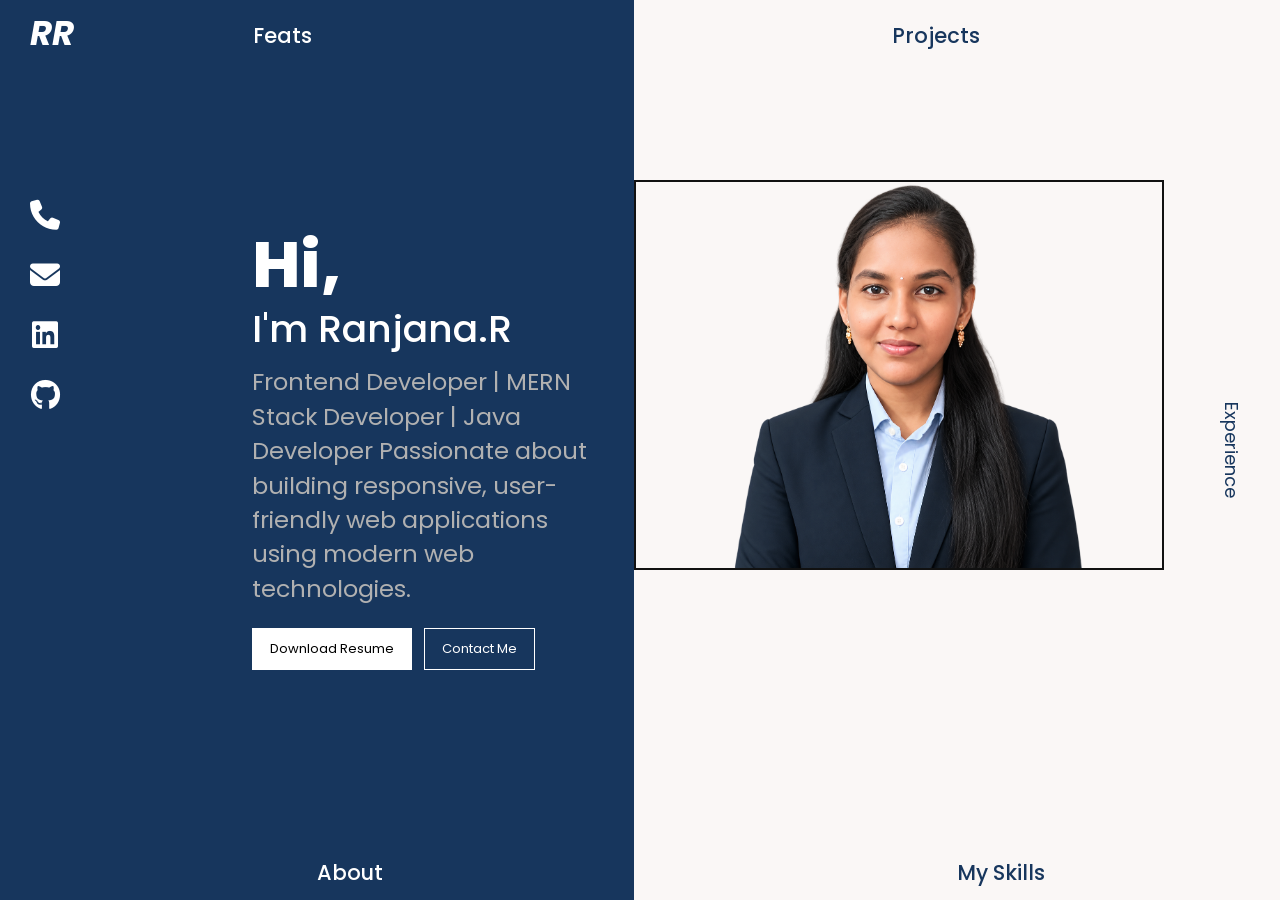
==== index.html @ 3a2ee6c5 "Initial portfolio commit" ====
<!DOCTYPE html>
<html lang="en">
<head>
    <meta charset="UTF-8">
    <meta name="viewport" content="width=device-width, initial-scale=1.0">
    <title>Ranjana R | Portfolio</title>
    <link rel="icon" type="image/png" href="Attachments/icon.png">

    <link rel="stylesheet" href="style.css">

    <!-- Google Font -->
    <link href="https://fonts.googleapis.com/css2?family=Poppins:wght@300;400;500;600;700;800&display=swap"
          rel="stylesheet">

    <!-- Font Awesome Icons -->
    <link rel="stylesheet"
          href="https://cdnjs.cloudflare.com/ajax/libs/font-awesome/6.5.2/css/all.min.css">
</head>
<body>

    <header class="logo">RR</header>

    <main class="portfolio">

        <!-- Left Section -->
        <section class="left-section">

            <nav class="sidebar">
                <div class="social-icons">
                    <a href="tel:+918667681927"
                    aria-label="Phone Number"
                    title="Phone Number">
                        <i class="fas fa-phone"></i>
                    </a>
                    <a href="mailto:ranjana352004@gmail.com" title="gmail">
                        <i class="fas fa-envelope"></i>
                    </a> 
                    <a href="https://www.linkedin.com/in/r-ranjana/"
                       target="_blank" aria-label="LinkedIn" title="LinkedIn">
                        <i class="fab fa-linkedin"></i> 
                    </a>

                    <a href="https://github.com/Ranjana-R35"
                       target="_blank" aria-label="GitHub" title="github">
                        <i class="fab fa-github"></i>
                    </a>
                   
                </div>
            </nav>
            <a class="feats"  href="certifcations.html">Feats</a>
            <div class="intro">
                <h1>Hi,</h1>

                <h2>I'm Ranjana.R</h2>

                <p>
                    Frontend Developer | MERN Stack Developer | Java Developer

Passionate about building responsive, user-friendly web applications using modern web technologies.                   
                </p>

                <div class="buttons">
                    <a href="Attachments/Ranjana_R__Software_Developer.pdf"  class="btn btn-light" download>
                        Download Resume
                    </a>

                    <a href="mailto:ranjana352004@gmail.com"
                       class="btn btn-outline">
                        Contact Me
                    </a>
                </div>
            </div>

            <a href="about.html" class="bottom-link">About</a>
        </section>

        <!-- Right Section -->
        <section class="right-section">

            <a href="Projects.html" class="projects">Projects</a>


            <div class="image-frame">
                <img src="Attachments/Ranjana_R_Image.png" alt="Ranjana R">
            </div>

            <a href="experience.html" class="experience-side-link">Experience</a>

            <a href="skills.html" class="bottom-skills">My Skills</a>

        </section>

    </main>
    <script src="script.js"></script>
</body>
</html>
---- style.css ----
* {
    margin: 0;
    padding: 0;
    box-sizing: border-box;
}

html {
    scroll-behavior: smooth;
}

body {
    font-family: 'Poppins', sans-serif;
    background: #000;
    color: #fff;
}

a {
    text-decoration: none;
    color: inherit;
}

.portfolio {
    display: flex;
    min-height: 100vh;
}

/* Logo */
.logo {
    position: absolute;
    top: 8px;
    left: 30px;
    font-size: 34px;
    font-weight: 700;
    font-style: italic;
    z-index: 5;
}

/* Left Section */
.left-section {
    width: 49.5%;
    min-height: 100vh;
    background: #17365D;
    position: relative;
    display: flex;
    align-items: center;
    padding: 80px 40px 80px 19.7%;
}

.sidebar {
    position: absolute;
    left: 30px;
    top: 200px;
    display: flex;
    flex-direction: column;
    align-items: center;
}


.social-icons {
    display: flex;
    flex-direction: column;
    gap: 30px;
    font-size: 30px;
}

.intro {
    width: 100%;
    max-width: 400px;
    position: relative;
    z-index: 2;
}
.intro h1 {
    font-size: clamp(48px, 5vw, 68px);
    line-height: 1.1;
    font-weight: 800;
}
.intro h2 {
    font-size: clamp(26px, 3vw, 38px);
    font-weight: 500;
    white-space: nowrap;
}
.intro p {
    margin-top: 8px;
    font-size: clamp(17px, 1.85vw, 24px);
    line-height: 1.45;
    color: #b1b1b1;
}
.buttons {
    display: flex;
    gap: 12px;
    margin-top: 22px;
    flex-wrap: wrap;
}
.btn {
    padding: 10px 17px;
    font-size: 13px;
    border: 1px solid white;
    transition: 0.3s;
}
.btn-light {
    background: #fff;
    color: #000;
}
.btn-light:hover {
    background: #ccc;
}
.btn-outline:hover {
    background: #fff;
    color: #000;
}
.bottom-link {
    position: absolute;
    bottom: 12px;
    left: 50%;
    font-size: 21px;
    font-weight: 500;
}
/* Right Section */
.right-section {
    width: 50.5%;
    min-height: 100vh;
    background: #faf7f6;
    color:#17365D ;
    position: relative;
    display: flex;
    justify-content: center;
    align-items: center;
}
.projects{
    position: absolute;
    top: 20px;
    left: 40%;
    font-size: 21px;
     font-weight: 500;
}
.feats{
    position: absolute;
    top: 20px;
    left: 40%;
    font-size: 21px;
     font-weight: 500;
}
.image-frame {
    width: 82%;
    height: 390px;
    position: absolute;
    top: 20%;
    left: 0;
    border: 2px solid #111;
    display: flex;
    justify-content: center;
    align-items: center;
}
.image-frame img {
    width: 75%;
    height: 100%;
    object-fit: cover;
    object-position: center top;
}

.experience-side-link {
    position: absolute;
    right: 35px;
    top: 50%;
    writing-mode: vertical-rl;
    transform: translateY(-50%);
    font-size: 18px;
}


.bottom-skills {
    position: absolute;
    bottom: 12px;
    left: 50%;
    /* transform: translateX(-50%); */
    font-size: 21px;
    font-weight: 500;
}

/* Responsive Design */
@media (max-width: 900px) {
    .left-section {
        padding-left: 15%;
        padding-right: 25px;
    }

    .sidebar {
        left: 15px;
    }

    .image-frame {
        height: 320px;
    }

    .image-frame img {
        width: 70%;
    }

    .experience-side-link {
        right: 12px;
    }
}

@media (max-width: 600px) {
    .portfolio {
        flex-direction: column;
    }

    .logo {
        top: 12px;
        left: 20px;
        font-size: 28px;
    }

    .left-section {
        width: 100%;
        min-height: 700px;
        padding: 110px 25px 80px 75px;
    }

    .sidebar {
        left: 20px;
        top: 120px;
        gap: 45px;
    }

    .intro {
        max-width: 100%;
    }

    .intro h1 {
        font-size: 55px;
    }

    .intro h2 {
        font-size: 28px;
        white-space: normal;
    }

    .intro p {
        font-size: 18px;
    }

    .right-section {
        width: 100%;
        min-height: 600px;
    }

    .image-frame {
        width: 82%;
        height: 360px;
        top: 90px;
        left: 5%;
    }

    .image-frame img {
        width: 75%;
    }

    .experience-side-link {
        right: 15px;
    }

    .bottom-skills {
        font-size: 19px;
    }
}


.contact-links {
    display: flex;
    flex-direction: column;
    gap: 15px;
    margin-top: 20px;
}

.contact-link {
    display: flex;
    align-items: center;
    gap: 12px;
    color: #333;
    text-decoration: none;
    font-size: 16px;
    transition: color 0.3s ease;
}

.contact-link i {
    color: #007bff;
    font-size: 20px;
}

.contact-link:hover {
    color: #007bff;
}

.left-section {
    animation: slideInLeft 1s ease-out both;
}



/* 2. RR Logo animation */
.logo {
    animation: logoPop 0.8s ease-out both;
    transform-origin: center;
}

/* 3. Introduction animation */
.intro h1 {
    animation: fadeUp 0.8s ease-out 0.2s both;
}

.intro h2 {
    animation: fadeUp 0.8s ease-out 0.4s both;
}

.intro p {
    animation: fadeUp 0.8s ease-out 0.6s both;
}

.buttons {
    animation: fadeUp 0.8s ease-out 0.8s both;
}

/* 4. Profile image entrance */
.image-frame {
    animation: imageReveal 1s ease-out 0.3s both;
}

/* 5. Gentle floating effect */
.image-frame img {
    /* animation: floatImage 4s ease-in-out 1.5s infinite; */
    transition: transform 0.4s ease, filter 0.4s ease;
}

/* Pause floating effect while hovering */
.image-frame:hover img {
    animation-play-state: paused;
    transform: scale(1.04);
    filter: brightness(1.05);
}

/* 6. Social icon hover animation */
.social-icons a {
    display: inline-flex;
    align-items: center;
    justify-content: center;
    transition:
        color 0.3s ease,
        transform 0.3s ease,
        text-shadow 0.3s ease;
}

.social-icons a:hover,
.feats:hover
 {
    color: #ffffff;
    transform: translateY(-4px) scale(1.15);
    text-shadow: 0 0 12px rgba(255, 255, 255, 0.5);
}

/* 7. Navigation link animation */
.projects,
.feats,
.bottom-link,
.bottom-skills,
.experience-side-link {
    transition: color 0.3s ease, transform 0.3s ease;
}
.bottom-link:hover{
     color: #ffffff;
    transform: translateX(-5px);
    text-shadow: 0 0 12px rgba(255, 255, 255, 0.5);
}

.projects:hover {
    color:#17365D;;
    transform: translateY(-3px);
    text-shadow: 0 0 12px #6ca4e7;
}


.bottom-skills:hover {
    color:#17365D;;
    transform: translateX(-5px);
    text-shadow: 0 0 12px #6ca4e7;
}


/* Keep vertical Experience link centered */
.experience-side-link:hover {
    color: #17365D;
    transform: translateY(-50%) scale(1.05);
     text-shadow: 0 0 12px #6ca4e7;
}

/* 8. Button hover effects */
.btn {
    position: relative;
    overflow: hidden;
    transition:
        transform 0.3s ease,
        box-shadow 0.3s ease,
        background 0.3s ease,
        color 0.3s ease;
}

.btn:hover {
    transform: translateY(-4px);
    box-shadow: 0 8px 20px rgba(0, 0, 0, 0.25);
}

/* 9. Download button */
.btn-light:hover {
    background: #e5e5e5;
    color: #17365D;
}

/* 10. Contact button */
.btn-outline:hover {
    background: #ffffff;
    color: #17365D;
    box-shadow: 0 0 15px rgba(255, 255, 255, 0.2);
}

/* 11. Profile frame hover */
.image-frame {
    transition: border-color 0.4s ease, box-shadow 0.4s ease;
}

.image-frame:hover {
    border-color: #094896;
    box-shadow: 0 10px 30px rgba(23, 54, 93, 0.15);
}

/* 12. Entrance animation keyframes */
@keyframes slideInLeft {
    from {
        opacity: 0;
        transform: translateX(-45px);
    }

    to {
        opacity: 1;
        transform: translateX(0);
    }
}
@keyframes fadeUp {
    from {
        opacity: 0;
        transform: translateY(25px);
    }

    to {
        opacity: 1;
        transform: translateY(0);
    }
}

@keyframes logoPop {
    0% {
        opacity: 0;
        transform: scale(0.5) rotate(-10deg);
    }

    70% {
        transform: scale(1.1) rotate(3deg);
    }

    100% {
        opacity: 1;
        transform: scale(1) rotate(0);
    }
}

@keyframes imageReveal {
    from {
        opacity: 0;
        transform: scale(0.94);
    }

    to {
        opacity: 1;
        transform: scale(1);
    }
}

/* 13. Accessibility: respect reduced motion */
@media (prefers-reduced-motion: reduce) {
    *,
    *::before,
    *::after {
        animation-duration: 0.01ms !important;
        animation-iteration-count: 1 !important;
        scroll-behavior: auto !important;
        transition-duration: 0.01ms !important;
    }
}
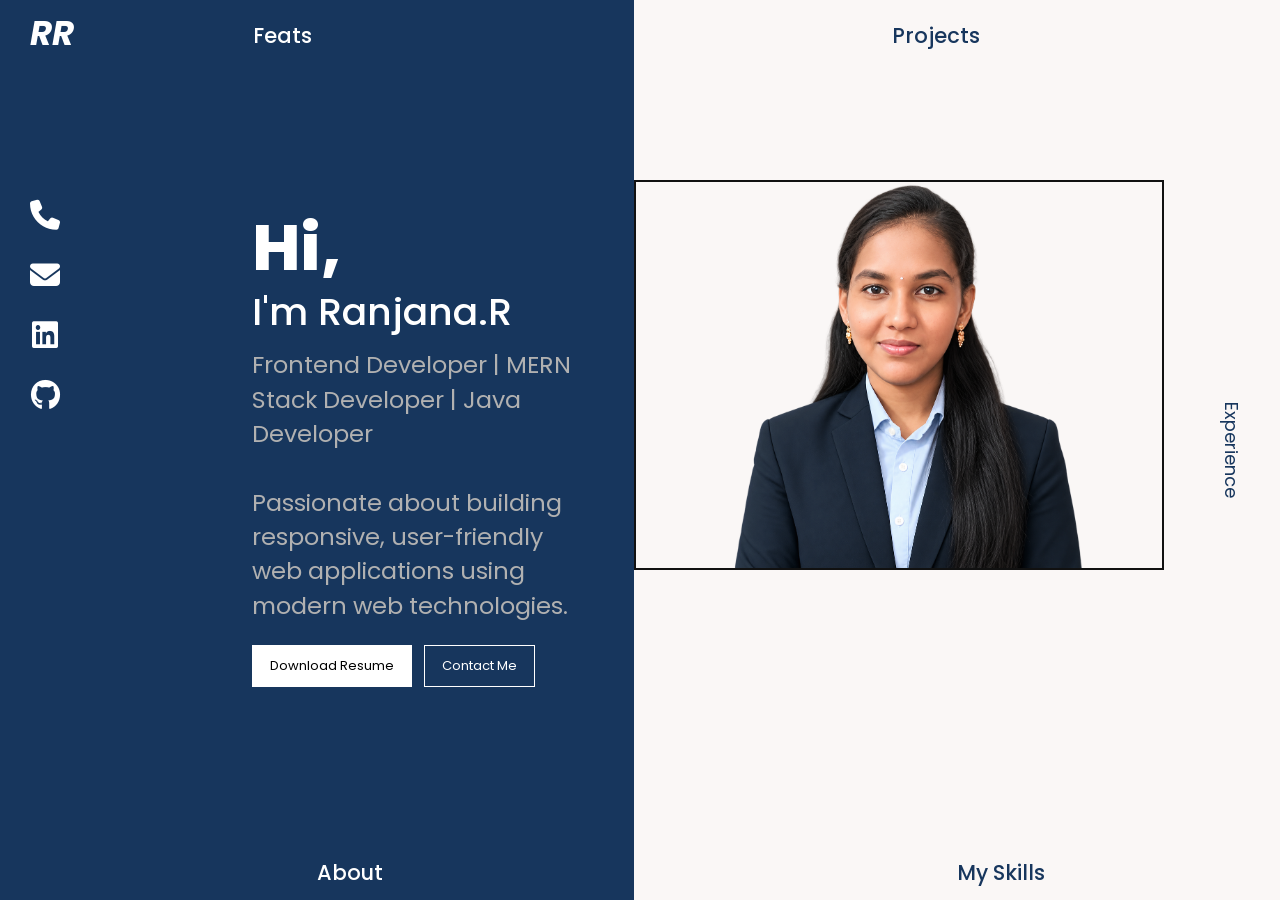
==== commit 052c1dac: "Mobile view Home Page Changes" ====
--- a/index.html
+++ b/index.html
@@ -1,12 +1,12 @@
-
 <!DOCTYPE html>
 <html lang="en">
 <head>
     <meta charset="UTF-8">
     <meta name="viewport" content="width=device-width, initial-scale=1.0">
+
     <title>Ranjana R | Portfolio</title>
+
     <link rel="icon" type="image/png" href="Attachments/icon.png">
-
     <link rel="stylesheet" href="style.css">
 
     <!-- Google Font -->
@@ -17,9 +17,34 @@
     <link rel="stylesheet"
           href="https://cdnjs.cloudflare.com/ajax/libs/font-awesome/6.5.2/css/all.min.css">
 </head>
+
 <body>
 
-    <header class="logo">RR</header>
+    <!-- Desktop Logo -->
+    <header class="logo desktop-logo">RR</header>
+
+    <!-- Mobile Header -->
+    <header class="mobile-header">
+        <a href="index.html" class="mobile-logo">RR</a>
+
+        <button class="hamburger"
+                id="hamburger"
+                aria-label="Open navigation menu"
+                aria-expanded="false"
+                aria-controls="mobileMenu">
+            <i class="fas fa-bars"></i>
+        </button>
+
+        <!-- Mobile Navigation -->
+        <nav class="mobile-menu" id="mobileMenu">
+            <a href="index.html">Home</a>
+            <a href="about.html">About</a>
+            <a href="skills.html">My Skills</a>
+            <a href="experience.html">Experience</a>
+            <a href="Projects.html">Projects</a>
+            <a href="certifications.html">Feats</a>
+        </nav>
+    </header>
 
     <main class="portfolio">
 
@@ -28,40 +53,58 @@
 
             <nav class="sidebar">
                 <div class="social-icons">
+
                     <a href="tel:+918667681927"
-                    aria-label="Phone Number"
-                    title="Phone Number">
+                       aria-label="Phone Number"
+                       title="Phone Number">
                         <i class="fas fa-phone"></i>
                     </a>
-                    <a href="mailto:ranjana352004@gmail.com" title="gmail">
+
+                    <a href="mailto:ranjana352004@gmail.com"
+                       aria-label="Email"
+                       title="Email">
                         <i class="fas fa-envelope"></i>
-                    </a> 
+                    </a>
+
                     <a href="https://www.linkedin.com/in/r-ranjana/"
-                       target="_blank" aria-label="LinkedIn" title="LinkedIn">
-                        <i class="fab fa-linkedin"></i> 
+                       target="_blank"
+                       rel="noopener noreferrer"
+                       aria-label="LinkedIn"
+                       title="LinkedIn">
+                        <i class="fab fa-linkedin"></i>
                     </a>
 
                     <a href="https://github.com/Ranjana-R35"
-                       target="_blank" aria-label="GitHub" title="github">
+                       target="_blank"
+                       rel="noopener noreferrer"
+                       aria-label="GitHub"
+                       title="GitHub">
                         <i class="fab fa-github"></i>
                     </a>
-                   
+
                 </div>
             </nav>
-            <a class="feats"  href="certifcations.html">Feats</a>
+
+            <a class="feats" href="certifications.html">Feats</a>
+
             <div class="intro">
+
                 <h1>Hi,</h1>
 
                 <h2>I'm Ranjana.R</h2>
 
                 <p>
                     Frontend Developer | MERN Stack Developer | Java Developer
-
-Passionate about building responsive, user-friendly web applications using modern web technologies.                   
+                    <br><br>
+                    Passionate about building responsive, user-friendly web
+                    applications using modern web technologies.
                 </p>
 
                 <div class="buttons">
-                    <a href="Attachments/Ranjana_R__Software_Developer.pdf"  class="btn btn-light" download>
+
+                    <a href="Attachments/Ranjana_R__Software_Developer.pdf"
+                       class="btn btn-light"
+                       download>
                         Download Resume
                     </a>
 
@@ -69,10 +112,13 @@
                        class="btn btn-outline">
                         Contact Me
                     </a>
+
                 </div>
+
             </div>
 
             <a href="about.html" class="bottom-link">About</a>
+
         </section>
 
         <!-- Right Section -->
@@ -80,18 +126,26 @@
 
             <a href="Projects.html" class="projects">Projects</a>
 
-
             <div class="image-frame">
-                <img src="Attachments/Ranjana_R_Image.png" alt="Ranjana R">
+                <img src="Attachments/Ranjana_R_Image.png"
+                     alt="Ranjana R">
             </div>
 
-            <a href="experience.html" class="experience-side-link">Experience</a>
+            <a href="experience.html"
+               class="experience-side-link">
+                Experience
+            </a>
 
-            <a href="skills.html" class="bottom-skills">My Skills</a>
+            <a href="skills.html" class="bottom-skills">
+                My Skills
+            </a>
 
         </section>
 
     </main>
+
+    <!-- JavaScript -->
     <script src="script.js"></script>
+
 </body>
 </html>
--- a/style.css
+++ b/style.css
@@ -177,6 +177,12 @@
     font-size: 21px;
     font-weight: 500;
 }
+/* Hide mobile navigation on desktop */
+.mobile-header,
+.mobile-menu {
+    display: none;
+}
+
 
 /* Responsive Design */
 @media (max-width: 900px) {
@@ -187,9 +193,13 @@
 
     .sidebar {
         left: 15px;
-    }
+        top: 300px;
+        gap: 15px;
+    }
+   
 
     .image-frame {
+        top:350px;
         height: 320px;
     }
 
@@ -202,70 +212,275 @@
     }
 }
 
-@media (max-width: 600px) {
+
+/* =================================
+   MOBILE PORTFOLIO DESIGN
+   ================================= */
+
+@media screen and (max-width: 600px) {
+
+    body {
+        background: white;
+        color: #292832;
+        overflow-x: hidden;
+    }
+
+    /* Mobile header */
+    .mobile-header {
+        display: flex;
+        justify-content: space-between;
+        align-items: center;
+        padding: 12px 20px;
+        background: #17365D;
+        position: relative;
+        z-index: 1001;
+    }
+
+    .desktop-logo {
+        display: none;
+    }
+
+    .mobile-logo {
+        color: white;
+        font-size: 25px;
+        font-weight: 800;
+        font-style: italic;
+        text-decoration: none;
+    }
+
+    .hamburger {
+        background: transparent;
+        border: none;
+        color: white;
+        font-size: 30px;
+        cursor: pointer;
+    }
+
+    /* Hamburger dropdown */
+    .mobile-menu {
+        display: none;
+        flex-direction: column;
+        position: absolute;
+        top: 100%;
+        left: 50%;
+        width: 50%;
+        padding: 10px 20px;
+        background: #fff;
+        box-shadow: 0 5px 15px #0001;
+        box-sizing: border-box;
+        z-index: 1002;
+                border-radius: 20px;
+
+    }
+
+    .mobile-menu.active {
+        display: flex;
+    }
+
+    .mobile-menu a {
+        color: #292832;
+        text-align: center;
+        padding: 12px;
+        font-size: 14px;
+    }
+
+    .mobile-menu a:hover {
+        color: #17365D;
+         border-radius: 20px;
+         box-shadow: 0 8px 20px rgba(0, 0, 0, 0.25);
+        transform: scale(1.1);
+    }
+
+    /* Main layout */
     .portfolio {
+        display: flex;
         flex-direction: column;
-    }
-
-    .logo {
-        top: 12px;
-        left: 20px;
-        font-size: 28px;
-    }
-
+        width: 100%;
+        min-height: auto;
+    }
+
+    /* Profile image first */
+    .right-section {
+
+        order: -1;
+        width: 100%;
+        min-height: 190px;
+        height: 230px;
+        padding: 0;
+        background: #17365D;
+        color: #292832;
+        position: relative;
+        display: flex;
+        justify-content: center;
+        align-items: center;
+    }
+
+    /* Hide desktop navigation links */
+    .projects,
+    .feats,
+    .experience-side-link,
+    .bottom-skills,
+    .bottom-link {
+        display: none !important;
+    }
+
+    /* Profile image frame */
+    .image-frame {
+        background-color: white;
+        position: absolute;
+        top: 10px;
+        left: 30%;
+        width: 200px;
+        height: 220px;
+        border: none;
+        border-radius: 50%;
+        display: flex;
+        justify-content: center;
+        align-items: center;
+    }
+
+    .image-frame img {
+        position: relative;
+        z-index: 1;
+        width: 100%;
+        height: 100%;
+        object-fit: cover;
+        border-radius: 48% 48% 45% 45%;
+    }
+
+    /* Introduction section */
     .left-section {
+        order: 1;
+        position: relative;
         width: 100%;
-        min-height: 700px;
-        padding: 110px 25px 80px 75px;
-    }
-
+        min-height: auto;
+        padding:35px 25px;
+        display: flex;
+        flex-direction: column;
+        align-items: center;
+        background: #faf9fc;
+        color: #292832;
+        animation: none;
+    }
+
+    /* Social icons beside the profile photo */
     .sidebar {
-        left: 20px;
-        top: 120px;
-        gap: 45px;
-    }
-
+        position: absolute;
+        top: -155px;
+        left: 25px;
+        display: block;
+        z-index: 3;
+
+    }
+
+    .social-icons {
+        display: flex;
+        flex-direction: column;
+        align-items: center;
+        gap: 17px;
+        font-size: 19px;
+    }
+
+    .social-icons a {
+        color: white;
+    }
+
+    /* Intro text */
     .intro {
+        width: 100%;
         max-width: 100%;
+        position: relative;
+        z-index: 2;
     }
 
     .intro h1 {
-        font-size: 55px;
+        font-size: 23px;
+        line-height: 1.4;
+        font-weight: 700;
+        text-align: center;
+        color: #292832;
+        animation: none;
     }
 
     .intro h2 {
-        font-size: 28px;
+        font-size: 27px;
+        line-height: 1.35;
+        font-weight: 800;
+        text-align: center;
         white-space: normal;
+        color: #292832;
+        margin-bottom: 4px;
+        animation: none;
     }
 
     .intro p {
-        font-size: 18px;
-    }
-
-    .right-section {
-        width: 100%;
-        min-height: 600px;
-    }
-
+        margin-top: 5px;
+        font-size: 14px;
+        line-height: 1.65;
+        color: #777582;
+        animation: none;
+    }
+
+    /* Buttons */
+    .buttons {
+        display: flex;
+        flex-direction: row;
+        gap: 20px;
+        margin-top: 22px;
+        animation: none;
+    }
+
+    .btn {
+        display: inline-flex;
+        justify-content: center;
+        align-items: center;
+        min-width: 145px;
+        padding: 12px 18px;
+        border: 1px solid #17365D;
+        border-radius: 6px;
+        font-size: 13px;
+        font-weight: 600;
+        text-align: center;
+        box-sizing: border-box;
+    }
+
+    .btn-light {
+        background: #17365D;
+        color: #fff;
+    }
+
+    .btn-light:hover {
+        background: #17365D;
+        color: #fff;
+    }
+
+    .btn-outline {
+        background: transparent;
+        color: #17365D;
+    }
+
+    .btn-outline:hover {
+        background: #17365D;
+        color: #fff;
+    }
+
+    /* Disable desktop hover transforms on mobile */
+    .image-frame:hover img {
+        transform: none;
+        filter: none;
+    }
+
+    /* Prevent unwanted animation positioning */
+    .logo,
+    .intro h1,
+    .intro h2,
+    .intro p,
+    .buttons,
     .image-frame {
-        width: 82%;
-        height: 360px;
-        top: 90px;
-        left: 5%;
-    }
-
-    .image-frame img {
-        width: 75%;
-    }
-
-    .experience-side-link {
-        right: 15px;
-    }
-
-    .bottom-skills {
-        font-size: 19px;
-    }
-}
+        animation: none;
+    }
+}
+
 
 
 .contact-links {
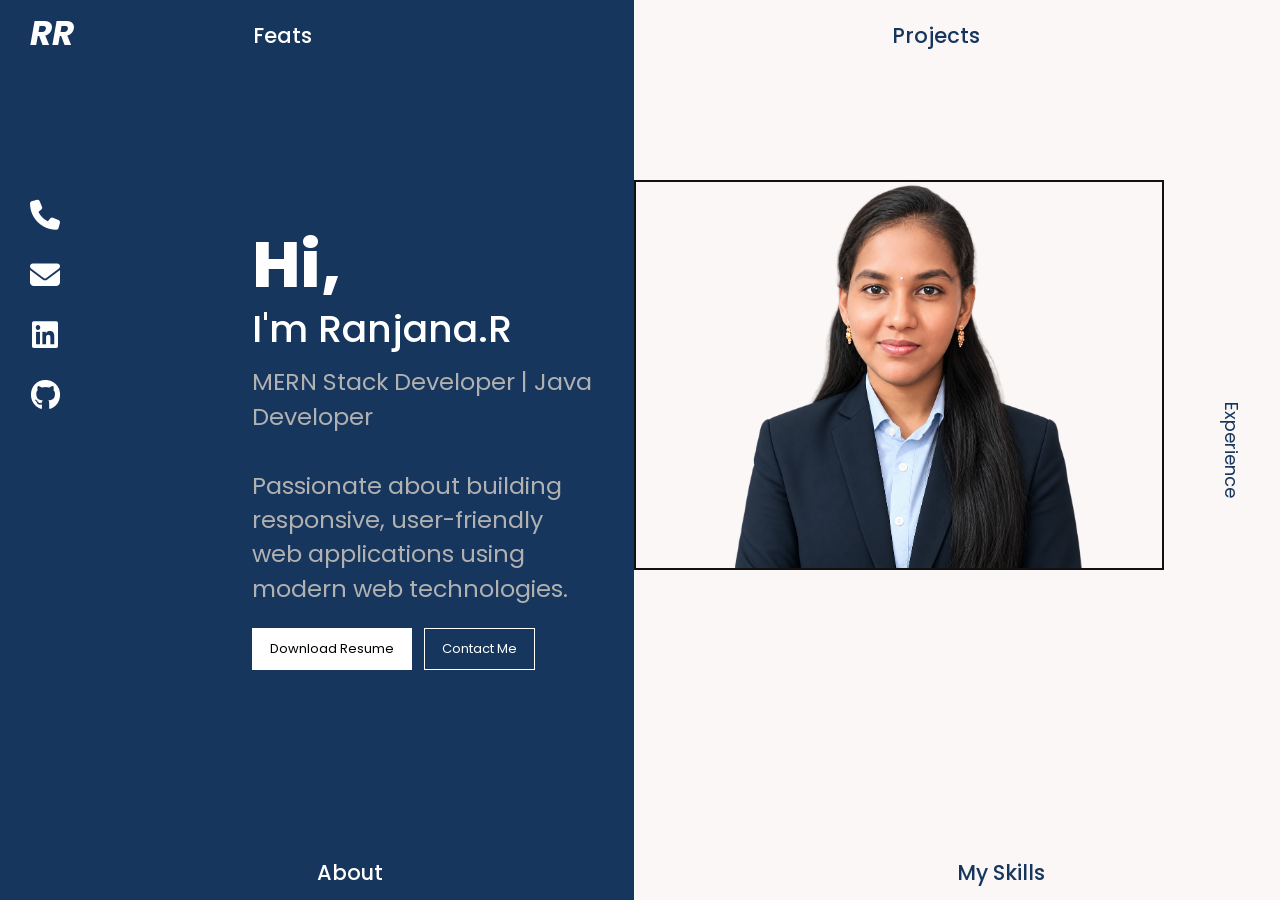
==== commit ba463299: "Mobile View Style Changes" ====
--- a/index.html
+++ b/index.html
@@ -94,7 +94,7 @@
                 <h2>I'm Ranjana.R</h2>
 
                 <p>
-                    Frontend Developer | MERN Stack Developer | Java Developer
+                    MERN Stack Developer | Java Developer
                     <br><br>
                     Passionate about building responsive, user-friendly web
                     applications using modern web technologies.
--- a/style.css
+++ b/style.css
@@ -422,27 +422,21 @@
     }
 
     /* Buttons */
-    .buttons {
-        display: flex;
-        flex-direction: row;
-        gap: 20px;
-        margin-top: 22px;
-        animation: none;
+
+     .buttons {
+        gap: 10px;
+        margin-top: 22px; 
     }
 
     .btn {
-        display: inline-flex;
-        justify-content: center;
-        align-items: center;
-        min-width: 145px;
-        padding: 12px 18px;
+        padding: 10px;
+        font-size: 12px;
+        border-radius: 4px;
         border: 1px solid #17365D;
-        border-radius: 6px;
-        font-size: 13px;
         font-weight: 600;
         text-align: center;
-        box-sizing: border-box;
-    }
+    }
+ 
 
     .btn-light {
         background: #17365D;
